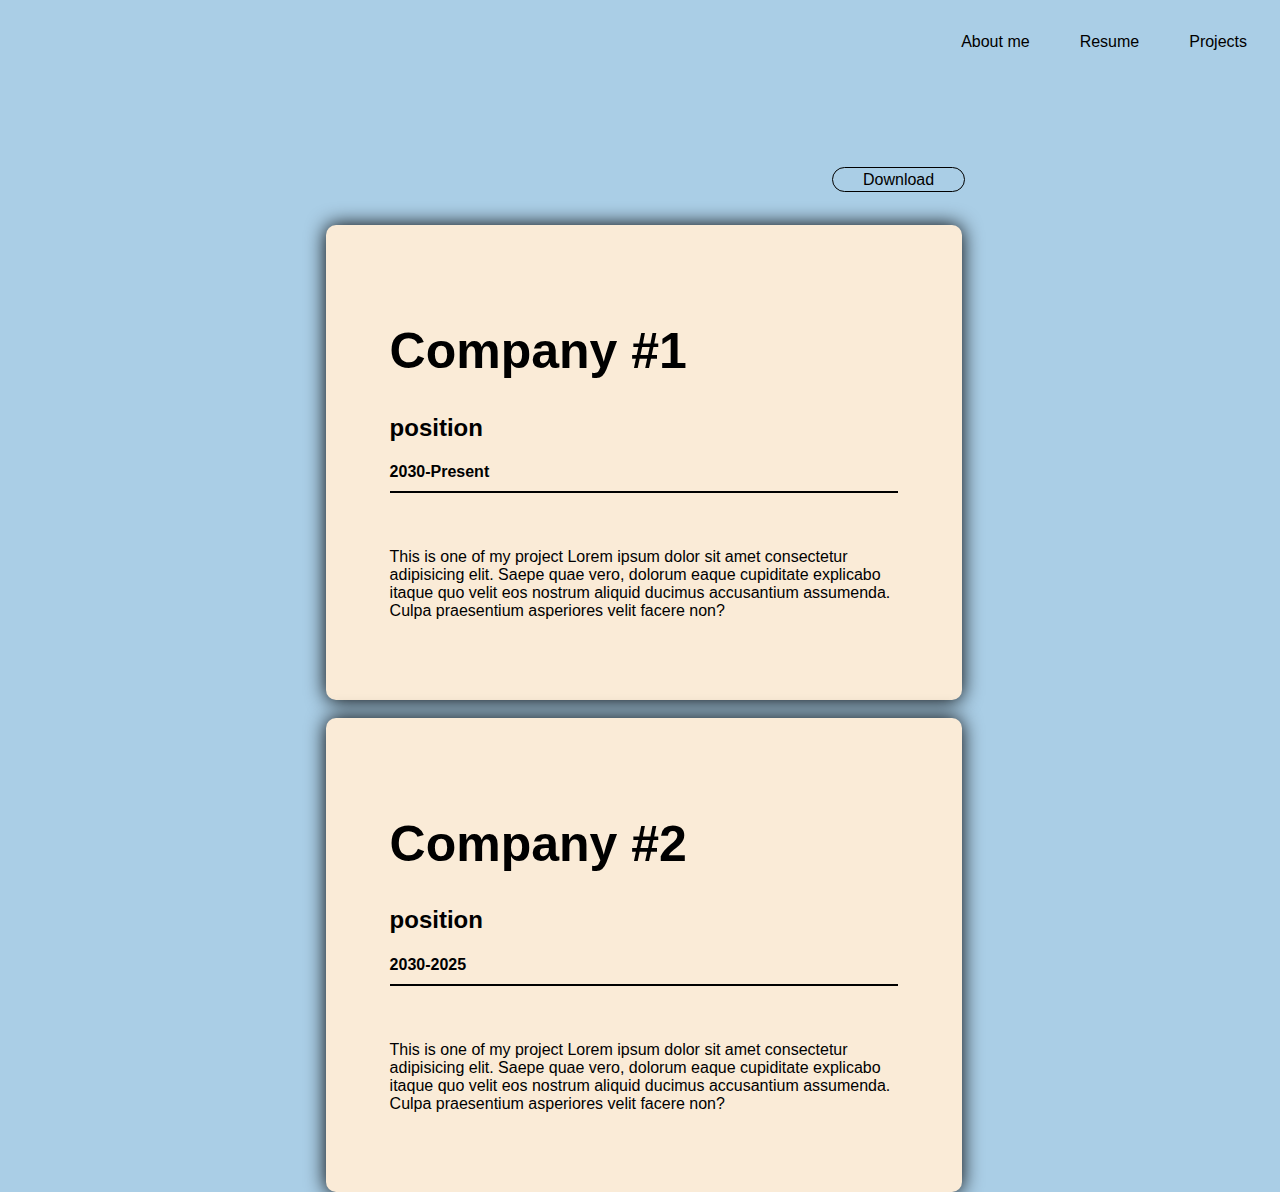
==== resume.html @ 36a394c0 "Add files via upload" ====
<html lang="en">
<head>
    <meta charset="UTF-8">
    <meta name="viewport" content="width=device-width, initial-scale=1.0">
    <title>Ej Tagala Resume</title>
    <link rel="stylesheet" href="style.css">
</head>
<body>
    <nav class="navbar">
        <ul>
            
            <li><a href="">Projects </a></li>
            <li><a href="">Resume</a></li>
            <li><a href="index.html"> About me</a></li>
        </ul>
</nav>
    <div class="cv_download">
        <a href="Jessmero Jhon A. Tagala Resume.pdf" download>Download</a>

    </div>
    <div class="resume">
        <div class="project">
            <h1>Company #1</h1>
            <h2>position</h2>
            <h4>2030-Present</h4>
            <br>
            <p>This is one of my project Lorem ipsum dolor sit amet consectetur adipisicing elit. Saepe quae vero, dolorum eaque cupiditate explicabo itaque quo velit eos nostrum aliquid ducimus accusantium assumenda. Culpa praesentium asperiores velit facere non?</p>
        </div>
        <br>
        <div class="project">
            <h1>Company #2</h1>
            <h2>position</h2>
            <h4>2030-2025</h4>
            <br>
            <p>This is one of my project Lorem ipsum dolor sit amet consectetur adipisicing elit. Saepe quae vero, dolorum eaque cupiditate explicabo itaque quo velit eos nostrum aliquid ducimus accusantium assumenda. Culpa praesentium asperiores velit facere non?</p>
        </div>
    </div>
    
</body>
</html>
---- style.css ----
body{
    background-color: rgb(170, 206, 230);
    font-family: 'Segoe UI', Tahoma, Geneva, Verdana, sans-serif;
}

.navbar ul{
    list-style: none;
}
.navbar a{
    color: black;
    text-decoration: none;
    padding: 25px;
    display: block;
    text-align: right;
}
.navbar a:hover{
    color: black;
    font-weight: bold;
}
.navbar li{
    float:right;
}
.whole_body{
    position: absolute;
    top: 25%;
    left: 40%;
    
}
.info{
    background-color: aliceblue;
    position: relative;
    border-radius: 5%;
    padding: 40px;
    width: 60%;
    height: 50%;
    left: 7%;
    box-shadow: .5px .5px 20px;
    

}
.profile{
    background-color: rgb(127, 238, 255);
    border-radius: 5%;
    position: absolute;
    right: 95%;
    padding: 1%;
    box-shadow: .5px .5px 20px;

}
.profile p{
    position: relative;
    font-size: 13.5px;
    bottom: 20px;
}
.profile h2{
    text-align: center;
}
.profile img{
    position: relative;

}
.socials{
    position: relative;
    left: 23%;
    bottom:10px;
}
.socials img{
    padding: 5%;
}

h1{
    font-size: 50px;
}
.more_info a{
    text-decoration: none;   
    color: black;
    font-size: 20px;
    padding: 5px;
}
.more_info a{
    border-style: solid;
    border-radius: 50px;
    border-color: black;
    border-width: 1px;
    padding-left: 20px;
    padding-right: 20px;
    
}
.more_info a:hover{
    background-color: rgb(86, 183, 198);
    color: white;
    border-style: none;
}
.head_line{
    position: absolute;
    text-align: center;
}
.job{
    position: absolute;
    background-color: aqua;
    padding: 5px;
    margin: 50px;
}
#desc{
    position: relative;
    text-align: center;
    padding: 5px;
    margin: 20px;
}

/*this is where you exclude this or not*/

.cv_download{
    position: absolute;
    top: 19%;
    left: 65%;
}

.cv_download a{
    color: black;
    text-decoration: none;
    border-style: solid;
    border-radius: 50px;
    border-color: black;
    border-width: 1px;
    padding: 3px;
    padding-left: 30px;
    padding-right: 30px;
    
}

.resume{
    position: absolute;
    top: 25%;
    
}

.project{
    
    background-color: antiquewhite;
    border-radius: 10px;
    position: relative;
    padding: 5%;
    box-shadow: 0px .5px 20px;
    width: 40%;
    top: 30%;
    left: 25%;
}
.project h4{
    padding-bottom: 10px;
    border-bottom:2px solid rgb(0, 0, 0) ;
    width: 100%;
}
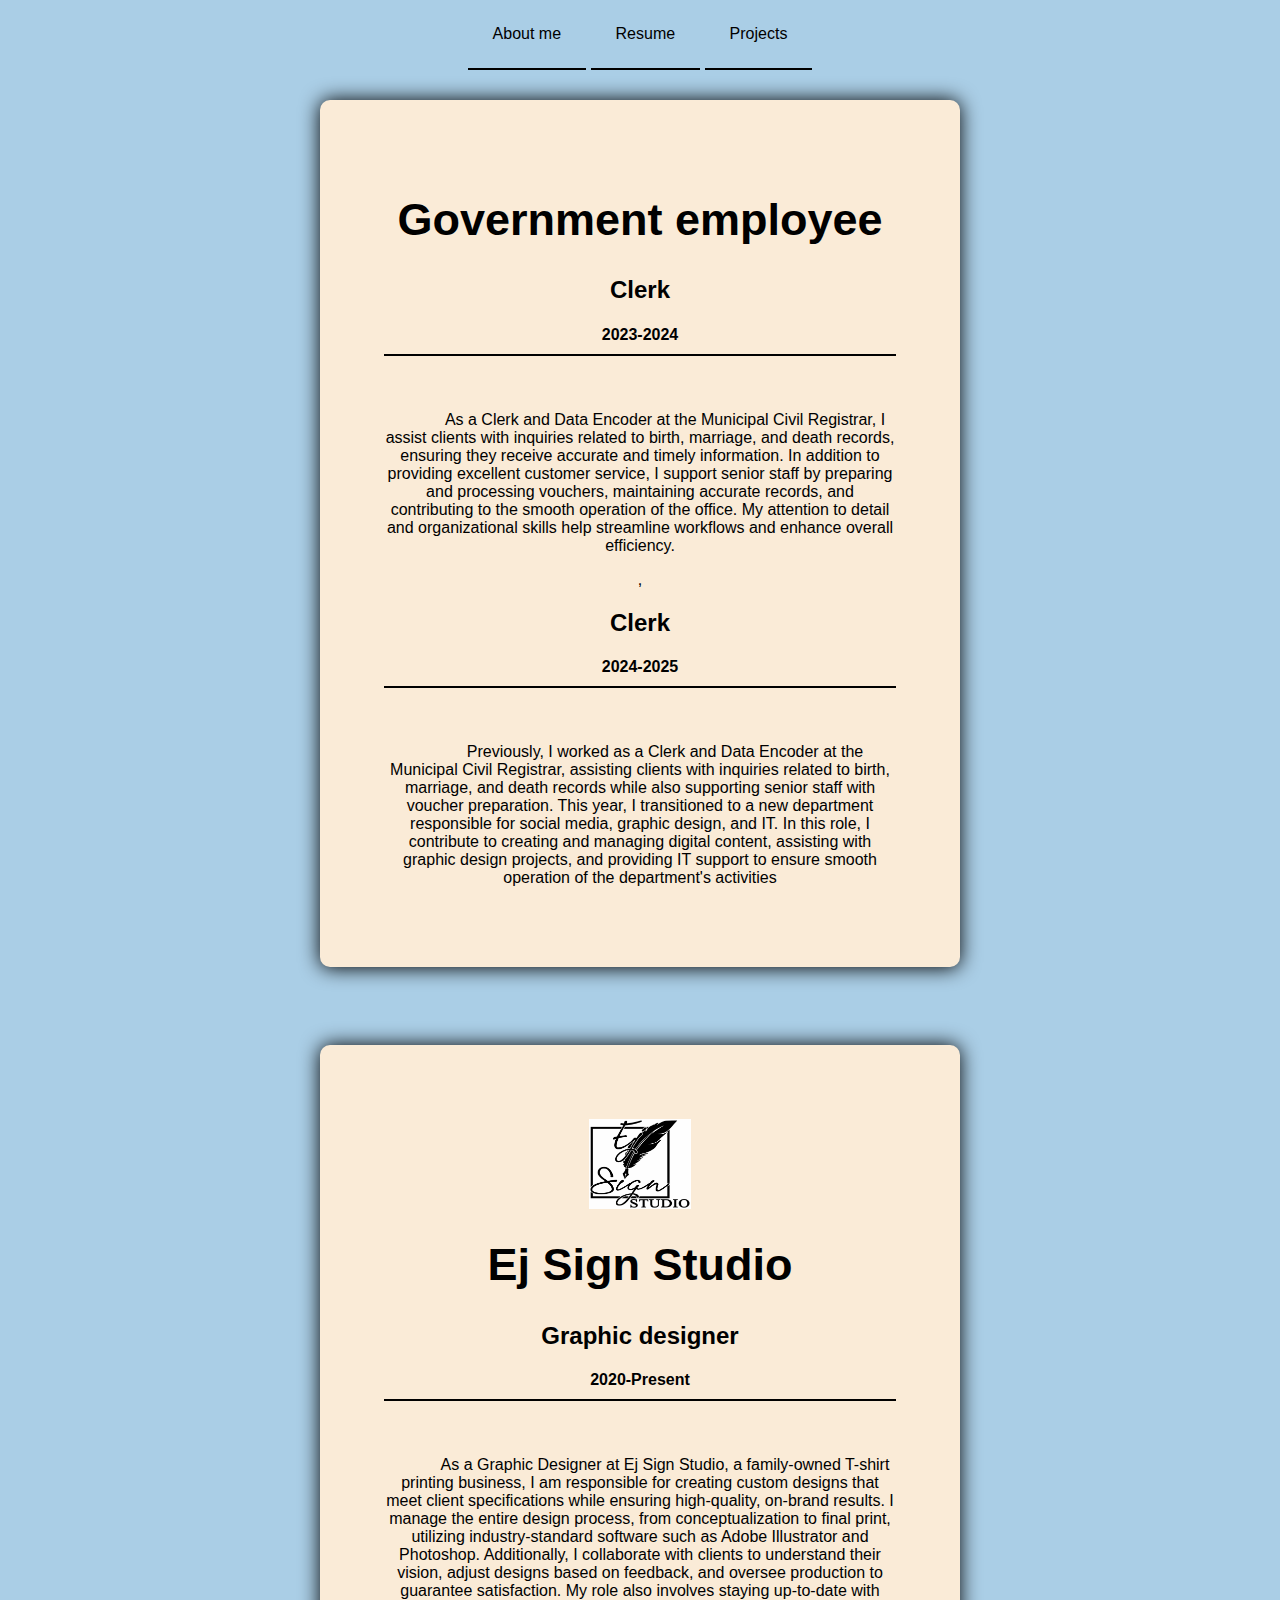
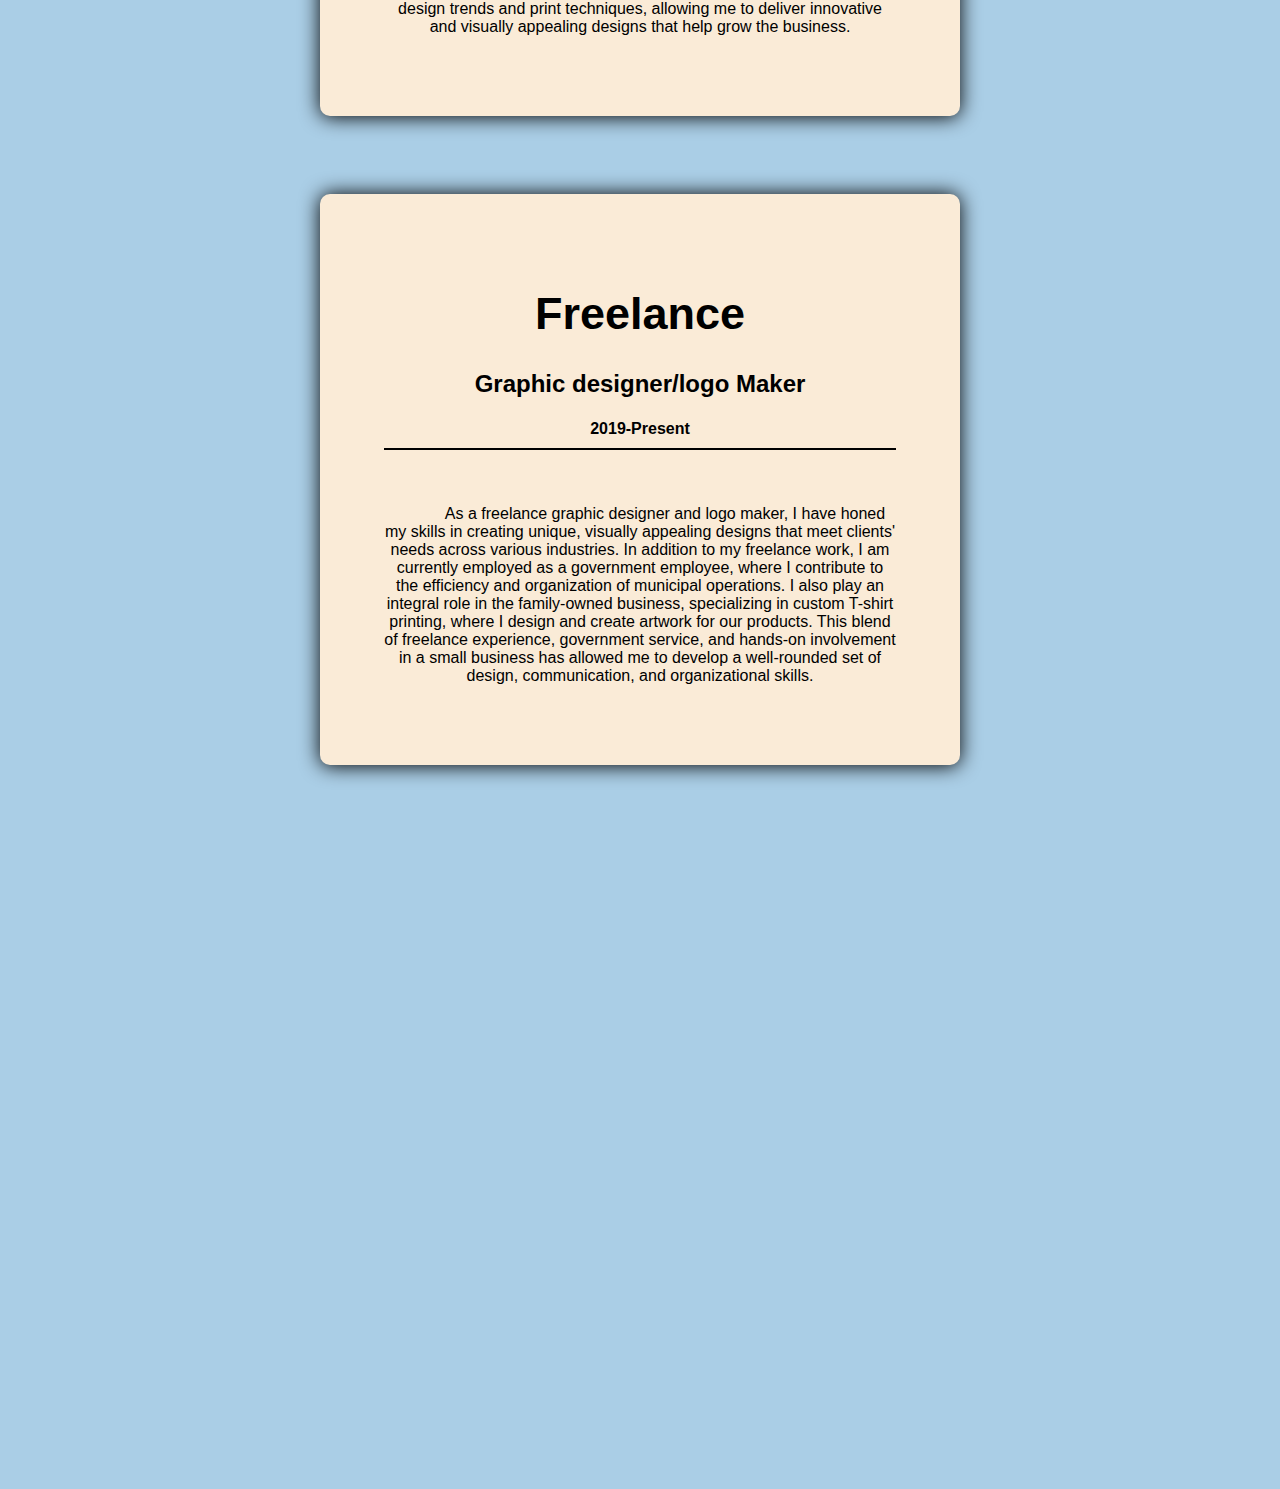
==== commit 94cc9330: "Add files via upload" ====
--- a/resume.html
+++ b/resume.html
@@ -2,39 +2,63 @@
 <head>
     <meta charset="UTF-8">
     <meta name="viewport" content="width=device-width, initial-scale=1.0">
-    <title>Ej Tagala Resume</title>
+    <title>Ej Tagala</title>
     <link rel="stylesheet" href="style.css">
 </head>
 <body>
     <nav class="navbar">
         <ul>
-            
-            <li><a href="">Projects </a></li>
-            <li><a href="">Resume</a></li>
             <li><a href="index.html"> About me</a></li>
+            <li><a href="resume.html">Resume</a></li>
+            <li><a href="project.html">Projects </a></li> 
         </ul>
 </nav>
+    <!--
     <div class="cv_download">
         <a href="Jessmero Jhon A. Tagala Resume.pdf" download>Download</a>
 
     </div>
+    -->
     <div class="resume">
-        <div class="project">
-            <h1>Company #1</h1>
-            <h2>position</h2>
-            <h4>2030-Present</h4>
+        <div class="work">
+            <h1>Government employee</h1>
+            <h2>Clerk</h2>
+            <h4>2023-2024</h4>
             <br>
-            <p>This is one of my project Lorem ipsum dolor sit amet consectetur adipisicing elit. Saepe quae vero, dolorum eaque cupiditate explicabo itaque quo velit eos nostrum aliquid ducimus accusantium assumenda. Culpa praesentium asperiores velit facere non?</p>
+            <!--<p>I work as clerk and a data encoder in the Municipal Civil Registrar, I dealt with the inqueries of the client ang help them with there Birth, Marriage and Death and at the same time I help my seniors make Voucher.</p>-->
+            <p>As a Clerk and Data Encoder at the Municipal Civil Registrar, I assist clients with inquiries related to birth, marriage, and death records, ensuring they receive accurate and timely information. In addition to providing excellent customer service, I support senior staff by preparing and processing vouchers, maintaining accurate records, and contributing to the smooth operation of the office. My attention to detail and organizational skills help streamline workflows and enhance overall efficiency.</p>
+            ,<br>
+            <h2>Clerk</h2>
+            <h4>2024-2025</h4>
+            <br>
+            <!--<p>In this year I transfered to a different department that and that department is reponsible for social media, graphic design and IT.</p>-->
+            <p>Previously, I worked as a Clerk and Data Encoder at the Municipal Civil Registrar, assisting clients with inquiries related to birth, marriage, and death records while also supporting senior staff with voucher preparation. This year, I transitioned to a new department responsible for social media, graphic design, and IT. In this role, I contribute to creating and managing digital content, assisting with graphic design projects, and providing IT support to ensure smooth operation of the department's activities</p>
         </div>
         <br>
-        <div class="project">
-            <h1>Company #2</h1>
-            <h2>position</h2>
-            <h4>2030-2025</h4>
+        <div class="work">
+            <img src="ej_sign.jpg" alt="">
+            <h1>Ej Sign Studio</h1>
+            <h2>Graphic designer</h2>
+            <h4>2020-Present</h4>
             <br>
-            <p>This is one of my project Lorem ipsum dolor sit amet consectetur adipisicing elit. Saepe quae vero, dolorum eaque cupiditate explicabo itaque quo velit eos nostrum aliquid ducimus accusantium assumenda. Culpa praesentium asperiores velit facere non?</p>
+            <!--<p>Even though this is our own bussiness, I get in touch with it when the time a get the skill on how do graphic designer do, I do all of the Graphic Design that my parents put on the T-shirt that we Sell and what the Client wants on there T-shirt to be print, though this is not a company but this is where I hone my skill in graphic design, And as I work in  </p>
+        -->
+            <p>As a Graphic Designer at Ej Sign Studio, a family-owned T-shirt printing business, I am responsible for creating custom designs that meet client specifications while ensuring high-quality, on-brand results. I manage the entire design process, from conceptualization to final print, utilizing industry-standard software such as Adobe Illustrator and Photoshop. Additionally, I collaborate with clients to understand their vision, adjust designs based on feedback, and oversee production to guarantee satisfaction. My role also involves staying up-to-date with design trends and print techniques, allowing me to deliver innovative and visually appealing designs that help grow the business.</p>
         </div>
     </div>
-    
+    <br>
+        <div class="work">
+            <h1>Freelance</h1>
+            <h2>Graphic designer/logo Maker</h2>
+            <h4>2019-Present</h4>
+            <br>
+            <!--<p>Even though this is our own bussiness, I get in touch with it when the time a get the skill on how do graphic designer do, I do all of the Graphic Design that my parents put on the T-shirt that we Sell and what the Client wants on there T-shirt to be print, though this is not a company but this is where I hone my skill in graphic design, And as I work in  </p>
+        -->
+            <p>As a freelance graphic designer and logo maker, I have honed my skills in creating unique, visually appealing designs that meet clients' needs across various industries. In addition to my freelance work, I am currently employed as a government employee, where I contribute to the efficiency and organization of municipal operations. I also play an integral role in the family-owned business, specializing in custom T-shirt printing, where I design and create artwork for our products. This blend of freelance experience, government service, and hands-on involvement in a small business has allowed me to develop a well-rounded set of design, communication, and organizational skills.</p>
+        </div>
+    </div>
 </body>
+<br>
+<br>
+<br>    
 </html>--- a/style.css
+++ b/style.css
@@ -1,153 +1,229 @@
-body{
+/* General Body Style */
+body {
     background-color: rgb(170, 206, 230);
     font-family: 'Segoe UI', Tahoma, Geneva, Verdana, sans-serif;
-}
-
-.navbar ul{
+    margin: 0;
+    margin-bottom: 50%;
+    padding: 0;
+}
+
+/* Navbar */
+.navbar ul {
     list-style: none;
-}
-.navbar a{
-    color: black;
-    text-decoration: none;
+    margin: 0;
+    padding: 0;
+    text-align: center;
+    
+}
+
+.navbar li {
+    display: inline-block;
+    border-bottom: 2px solid rgb(0, 0, 0);
+}
+
+.navbar a {
+    color: black;
+    text-decoration: none;  
     padding: 25px;
     display: block;
     text-align: right;
 }
-.navbar a:hover{
+
+.navbar a:hover {
     color: black;
     font-weight: bold;
 }
-.navbar li{
-    float:right;
-}
-.whole_body{
-    position: absolute;
-    top: 25%;
-    left: 40%;
-    
-}
-.info{
+
+/* Profile and Info Sections */
+.whole_body {
+    display: flex;
+    justify-content: center;
+    align-items: center;
+    flex-direction: column;
+    padding: 20px;
+}
+
+.profile, .info {
+    width: 100%;
+    max-width: 600px;
+    margin: 20px 0;
+    text-align: center;
+    box-shadow: .5px .5px 20px;
+    border-radius: 10px;
+}
+
+.profile {
+    background-color: rgb(127, 238, 255);
+    padding: 2%;
+}
+
+.profile img {
+    max-width: 100%;
+    border-radius: 10%;
+    margin-bottom: 10px;
+}
+
+.profile p {
+    font-size: 13.5px;
+}
+
+.socials {
+    margin-top: 10px;
+}
+
+.socials img {
+    width: 35px;
+    height: 35px;
+    border-radius: 50%;
+    margin: 0 10px;
+}
+
+/* Info Section Styling */
+.info {
     background-color: aliceblue;
-    position: relative;
+    padding: 40px;
     border-radius: 5%;
-    padding: 40px;
-    width: 60%;
-    height: 50%;
-    left: 7%;
-    box-shadow: .5px .5px 20px;
-    
-
-}
-.profile{
-    background-color: rgb(127, 238, 255);
-    border-radius: 5%;
-    position: absolute;
-    right: 95%;
-    padding: 1%;
-    box-shadow: .5px .5px 20px;
-
-}
-.profile p{
-    position: relative;
-    font-size: 13.5px;
-    bottom: 20px;
-}
-.profile h2{
-    text-align: center;
-}
-.profile img{
-    position: relative;
-
-}
-.socials{
-    position: relative;
-    left: 23%;
-    bottom:10px;
-}
-.socials img{
-    padding: 5%;
-}
-
-h1{
+}
+
+.info h1 {
     font-size: 50px;
 }
-.more_info a{
-    text-decoration: none;   
+
+.more_info {
+    margin-top: 20px;
+}
+
+.more_info a {
+    text-decoration: none;
     color: black;
     font-size: 20px;
-    padding: 5px;
-}
-.more_info a{
-    border-style: solid;
+    padding: 5px 20px;
     border-radius: 50px;
-    border-color: black;
-    border-width: 1px;
-    padding-left: 20px;
-    padding-right: 20px;
-    
-}
-.more_info a:hover{
+    border: 1px solid black;
+    margin: 10px;
+}
+
+.more_info a:hover {
     background-color: rgb(86, 183, 198);
     color: white;
-    border-style: none;
-}
-.head_line{
-    position: absolute;
-    text-align: center;
-}
-.job{
-    position: absolute;
-    background-color: aqua;
-    padding: 5px;
-    margin: 50px;
-}
-#desc{
-    position: relative;
-    text-align: center;
-    padding: 5px;
-    margin: 20px;
-}
-
-/*this is where you exclude this or not*/
-
-.cv_download{
+    border: none;
+}
+
+/* Resume and CV Download */
+.cv_download {
     position: absolute;
     top: 19%;
     left: 65%;
 }
 
-.cv_download a{
+.cv_download a {
     color: black;
     text-decoration: none;
     border-style: solid;
     border-radius: 50px;
     border-color: black;
     border-width: 1px;
-    padding: 3px;
-    padding-left: 30px;
-    padding-right: 30px;
-    
-}
-
-.resume{
-    position: absolute;
-    top: 25%;
-    
-}
-
-.project{
-    
+    padding: 3px 30px;
+}
+
+/* Work Section */
+.work {
     background-color: antiquewhite;
     border-radius: 10px;
-    position: relative;
     padding: 5%;
     box-shadow: 0px .5px 20px;
     width: 40%;
-    top: 30%;
-    left: 25%;
-}
-.project h4{
+    margin: 30px auto;
+    text-align: center;
+}
+
+.work h1 {
+    font-size: 5vh;
+}
+
+.work h4 {
     padding-bottom: 10px;
-    border-bottom:2px solid rgb(0, 0, 0) ;
+    border-bottom: 2px solid rgb(0, 0, 0);
     width: 100%;
-}+}
+
+.work p {
+    text-indent: 50px;
+}
+
+.work img {
+    width: 20%;
+    margin-top: 10px;
+}
+
+/* Responsive Design for Smaller Screens */
+@media (max-width: 768px) {
+    .navbar ul {
+        text-align: center;
+    }
+
+    .navbar li {
+        display: inline-block;
+        margin: 10px 0;
+    }
+
+    .whole_body {
+        flex-direction: column;
+        padding: 10px;
+    }
+
+    .profile, .info {
+        width: 90%;
+        padding: 20px;
+    }
+
+    .profile img {
+        height: 200px;
+    }
+
+    .more_info a {
+        font-size: 18px;
+        padding: 8px 15px;
+    }
+
+    .cv_download {
+        top: 25%;
+        left: 50%;
+    }
+
+    .work {
+        width: 80%;
+        margin: 20px auto;
+    }
+
+    .work h1 {
+        font-size: 6vw;
+    }
+}
+
+@media (max-width: 480px) {
+    body {
+        font-size: 14px;
+    }
+
+    .navbar a {
+        font-size: 16px;
+    }
+
+    .profile img {
+        height: 180px;
+    }
+
+    .work {
+        width: 90%;
+        padding: 15px;
+    }
+
+    .more_info a {
+        font-size: 16px;
+    }
+
+    .work h1 {
+        font-size: 7vw;
+    }
+}
